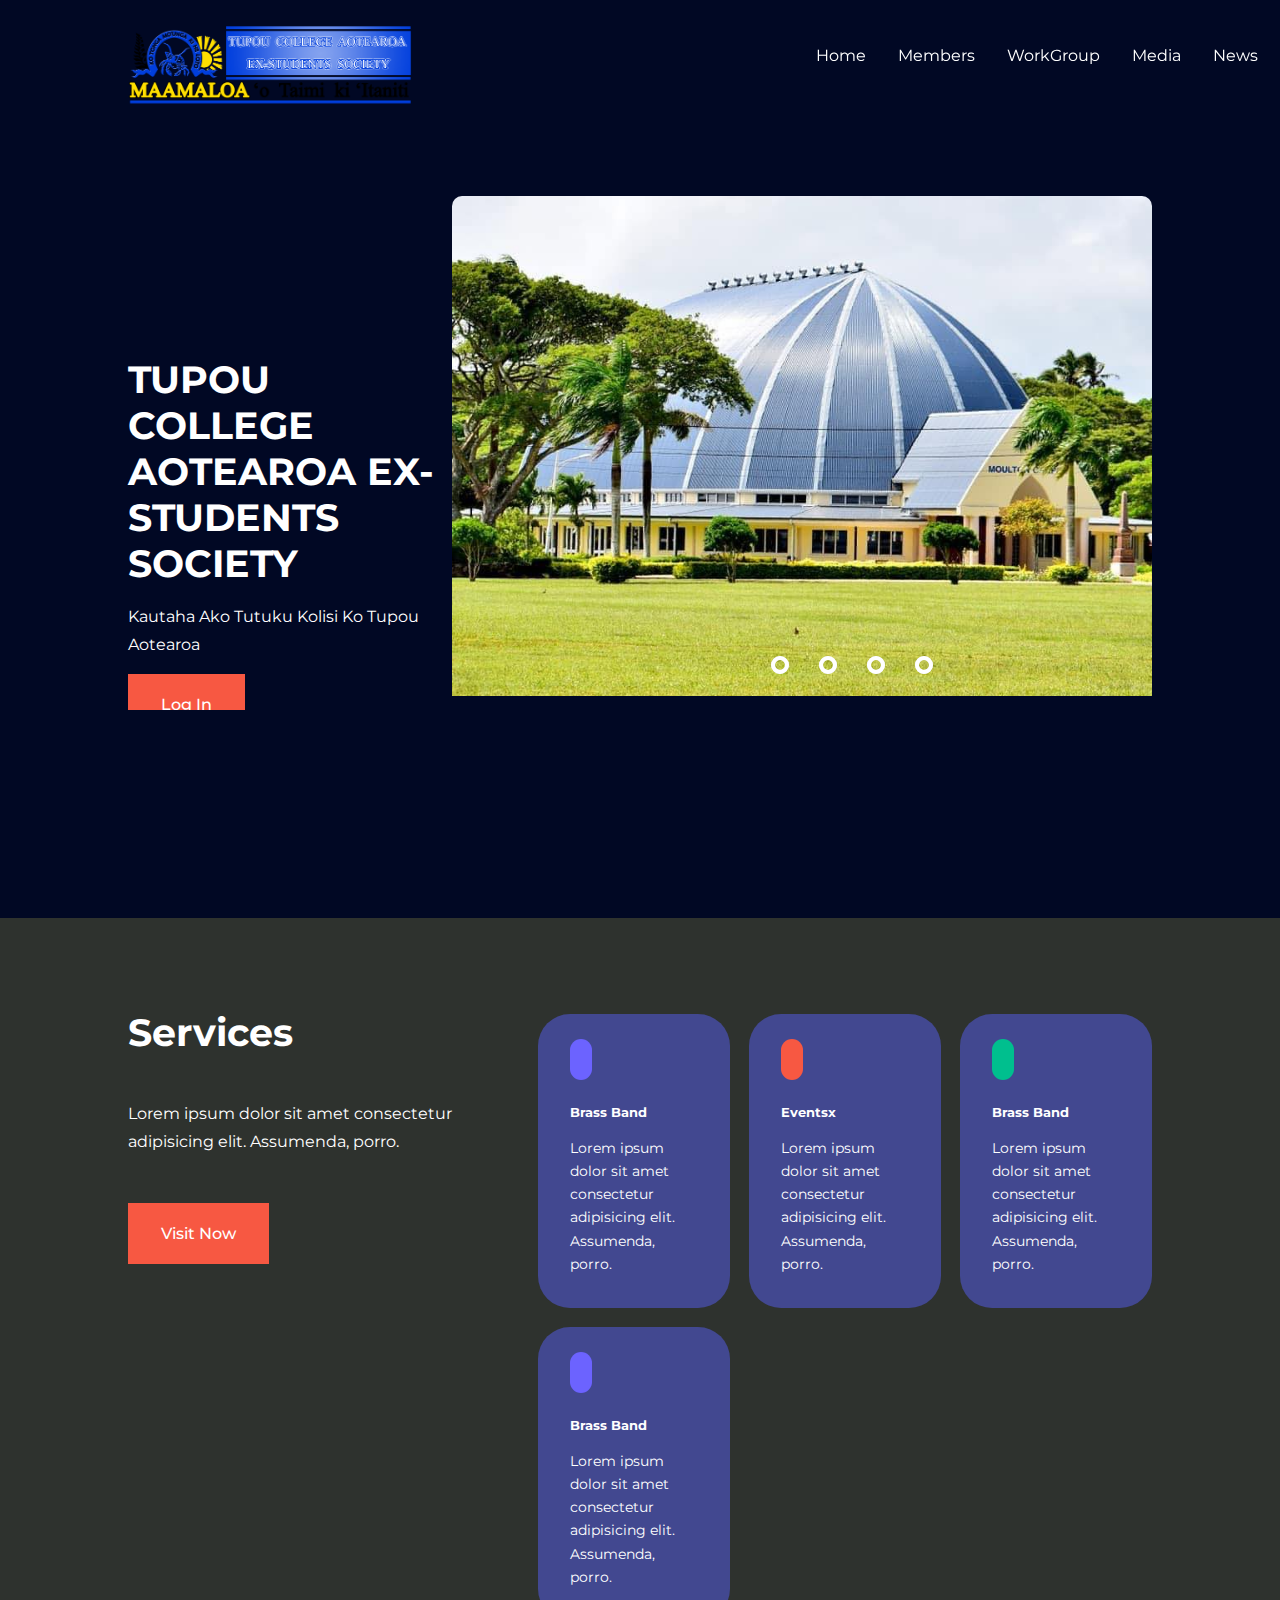
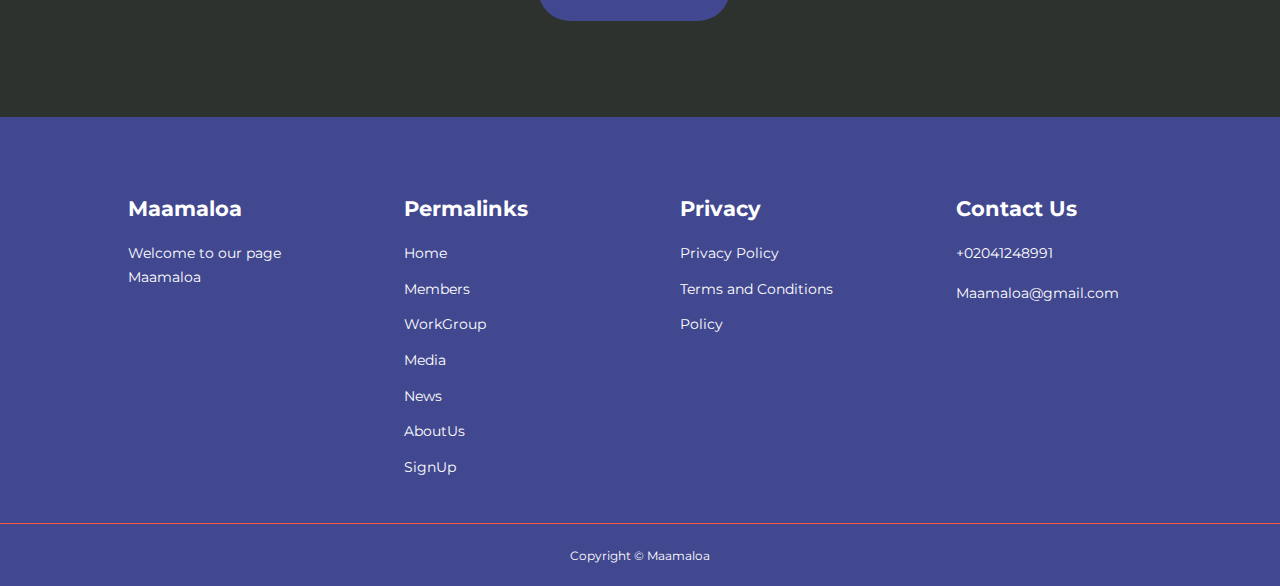
==== dev/index.html @ 2aff2a80 "New Pages addes" ====
<!DOCTYPE html>
<html lang="en">
<head>
    <meta charset="UTF-8">
    <meta http-equiv="X-UA-Compatible" content="IE=edge">
    <meta name="viewport" content="width=device-width, initial-scale=1.0">
    <title>Maamaloa</title>

    <link rel="stylesheet" href="./style.css">
    <link rel="stylesheet" href="https://unicons.iconscout.com/release/v2.1.6/css/unicons.css">

    <link rel="stylesheet" href="https://cdnjs.cloudflare.com/ajax/libs/font-awesome/6.1.1/css/all.min.css" integrity="sha512-KfkfwYDsLkIlwQp6LFnl8zNdLGxu9YAA1QvwINks4PhcElQSvqcyVLLD9aMhXd13uQjoXtEKNosOWaZqXgel0g==" crossorigin="anonymous" referrerpolicy="no-referrer" />
    <link rel="preconnect" href="https://fonts.googleapis.com">
<link rel="preconnect" href="https://fonts.gstatic.com" crossorigin>
<link href="https://fonts.googleapis.com/css2?family=Montserrat:wght@300;400;500;600;700;800;900&display=swap" rel="stylesheet">
</head>
<body>
    
<nav>   

    <div class="container nav__container">

       
        <a href="index.html"><img class="logo" src="images/society-logo 1.png" alt=""> </a>

        <ul class="nav__menu">

    <!-- <li><a href="index.html">Home</a></li>
    <li><a href="members.html">Members</a></li>
    <li><a href="workGroup.html">WorkGroup</a></li>
    <li><a href="media.html">Media</a></li>
    <li><a href="News.html">News</a></li>
    <li><a href="aboutUs.html">AboutUs</a></li>
    <li><a href="signUp.html">SignUp</a></li> -->

    <li><a href="/dev/index.html">Home</a></li>
    <li><a href="/dev/members.html">Members</a></li>
    <li><a href="/dev/workGroup.html">WorkGroup</a></li>
    <li><a href="media.html">Media</a></li>
    <li><a href="new.html">News</a></li>
    <li><a href="aboutUs.html">AboutUs</a></li>
    <li><a href="signUp.html">SignUp</a></li>

        </ul>

        <button id="open-menu-btn"><i class="fa-solid fa-bars"></i></button>
        
        <button id="close-menu-btn"><i class="fa-solid fa-xmark"></i></button>

    </div>


</nav>

<header>

    <div class="container header__container">
        <div class="header__left">
            <h1>TUPOU COLLEGE AOTEAROA EX-STUDENTS SOCIETY</h1>
            <p>
                Kautaha Ako Tutuku Kolisi Ko Tupou Aotearoa

            </p>
            <a href="login.html" class="btn btn-primary "> Log In </a>


            
        </div>
        
        <section class="slides">


 

            <div class="slider">

                <div class="slide">

                    <input type="radio" name="radio-btn"  id="radio1">
                    
                    <input type="radio" name="radio-btn"  id="radio2">
                    
                    <input type="radio" name="radio-btn"  id="radio3">
                        
                    <input type="radio" name="radio-btn"  id="radio4">
                   

                    <div class="st first">
                        <img src="./images/toloa-building.jpg" alt="">

                    </div>

                    <div class="st">

                        <img src="./images/toloa-band2.jpg" alt="">

                    </div>

                    

                    <div class="st">

                        
                        <img src="./images/brass Band.jpg" alt="">

                    

                    </div>

          

                    <div class="nav-auto">

                        <div class="a-b1"></div>

                        <div class="a-b2"></div>

                        <div class="a-b3"></div>

                        <div class="a-b4"></div>

                    </div>

                </div>


                <div class="nav-m">

<label for="radio1" class="m-btn"></label>

<label for="radio2" class="m-btn"></label>
<label for="radio3" class="m-btn"></label>
<label for="radio4" class="m-btn"></label>
                </div>

            </div>

        
     


</section>
    </div>
    

    
</div>


</header>


<section class="categories">
    <div class="container categories__container">
        <div class="categories__left">
            <h1>Services</h1>

            <p>Lorem ipsum dolor sit amet consectetur adipisicing elit. Assumenda, porro.
            </p>

            <a href="login.html" class="btn btn-primary "> Visit Now </a>

        </div>

        <div class="categories__right">

            <article class="category">

                <span class="category__icon"><i class="fa-solid fa-bars"></i></span>

                    <h5>Brass Band</h5>
                    <p>Lorem ipsum dolor sit amet consectetur adipisicing elit. Assumenda, porro.

                    </p>

            
                
            </article>
            <article class="category">

                <span class="category__icon"><i class="fa-solid fa-bars"></i></span>

                    <h5>Eventsx</h5>
                    <p>Lorem ipsum dolor sit amet consectetur adipisicing elit. Assumenda, porro.


                    </p>

            
                
            </article>
            <article class="category">

                <span class="category__icon"><i class="fa-solid fa-bars"></i></span>

                    <h5>Brass Band</h5>
                    <p>Lorem ipsum dolor sit amet consectetur adipisicing elit. Assumenda, porro.


                    </p>

            
                
            </article>
            <article class="category">

                <span class="category__icon"> <i class="fa-solid fa-bars"></i></span>
             

                    <h5>Brass Band</h5>
                    <p>Lorem ipsum dolor sit amet consectetur adipisicing elit. Assumenda, porro.


                    </p>

            
                
            </article>

        </div>
    </div>
</section>
</header>



<footer class="footer">
    
<div class="container footer__container">

    <div class="footer__1">
        <a href="/dev/index.html" class="footer__logo"><h4>Maamaloa</h4></a>
        <p>Welcome to our page Maamaloa</p>
    </div>
<div class="footer__2">
    <h4>Permalinks</h4>
    <ul class="permalinks">

        <li><a href="/dev/index.html">Home</a></li>
        <li><a href="/dev/members.html">Members</a></li>
        <li><a href="/dev/workGroup.html">WorkGroup</a></li>
        <li><a href="media.html">Media</a></li>
        <li><a href="new.html">News</a></li>
        <li><a href="aboutUs.html">AboutUs</a></li>
        <li><a href="signUp.html">SignUp</a></li>

    </ul>
</div>

<div class="footer__3">
    <h4>Privacy</h4>
    <ul class="privacy">

        <li><a href="#">Privacy Policy</a></li>
        <li><a href="#">Terms and Conditions</a></li>
        <li><a href="#"></a>Policy</li>


    </ul>
</div>

<div class="footer__4">
    <h4>Contact Us</h4>
   <div>
<p>+02041248991</p>
<p>Maamaloa@gmail.com</p>

   </div>
   <ul class="footer__socials">

    <li><a href="#"><i class="fa-brands fa-facebook"></i></a></li>
    <li><a href="#"><i class="fa-brands fa-twitter"></i></a></li>
    <li><a href="#"></a><i class="fa-brands fa-youtube"></i></li>


</ul>

</div>



</div>
<div class="footer__copyright">
    <small>Copyright &copy; Maamaloa</small>
</div>
</footer>

    <script src="./main.js"></script>
    <script src="./slider.js"></script>

</body>
</html>
---- dev/style.css ----
*{
    margin: 0;
    padding: 0;
    border: 0;
    outline: 0;
    text-decoration: none;
    box-sizing: border-box;

    list-style-type: none;

}

html{
    scroll-behavior: smooth;
}

:root{

    --color-primary:#6c63ff;
    --color-success: #00bf8e;
    --color-danger: #f75842;
    --color-warning: #f7c94b;
    --color-white: #fff;
    --color-light: rgba(255, 255, 255, 0.7);
    --color-black: #000;
    --color-bg:#010824;
    --color-bg1: #2e322e;
    --color-bg2: #424890;


    --container-width-lg: 80%;
    --container-width-md: 90%;
    --container-width-sm: 94%;

    --transition: all 400ms ease;


}

body{

    font-family: 'Montserrat', sans-serif;
    line-height: 1.7;
    color: var(--color-white);
    background: var(--color-bg);

}

.container{

    width: var(--container-width-lg);
    margin: 0 auto;

}

section{
    padding: 6rem 0;

}

section h2{

    text-align: center;
    margin-bottom: 4rem;
}

h1,
h2,
h3,
h4,
h5{

    line-height: 1.2;
}

h1{
    font-size: 2.4rem;

}

h2{

    font-size: 1.8rem;
}

h3{
    font-size: 1.6rem;
}

h4{
    font-size: 1.3rem;

}

a{
    color: var(--color-white);

}
img{

    width: 100%;
    display: block;
    object-fit: cover;
}

.btn{

    display: inline-block;
    background: var(--color-black);
    color: var(--color-black);
    padding: 1rem 2rem;

    border: 1px solid transparent;
    font-weight: 500;
}

.btn:hover{

    background: transparent;
    color: var(--color-white);
    border-color: var(--color-white);
   

}

.btn-primary{
    background: var(--color-danger);
    color: var(--color-white);
}

/* -------------- NavBar styling Starts-----------------*/

nav{

    background: transparent;
    width: 100vw;
    height: 7rem;
    position: fixed;
    top: 0;
    z-index: 11;
    



}

.window-scroll{

    background: var(--color-primary);
    box-shadow: 0 1rem 2rem rgba(0, 0, 0, 0.2) ;
}

.nav__container{

    height: 100%;
    display: flex;
    justify-content: space-between;
    align-items: center;
    
    

}



nav button{

    display: none;
    

}

.nav__menu{

    display: flex;
    align-items: center;
    gap: 2rem;
    
    margin-left: 25rem;
    

}

.nav__menu a {

    font-size: 1.9 rem;
    transition: var(--transition);
    
}

.nav__menu a:hover{
    color: var(--color-danger);
}

.logo{
    margin-top: 1rem;
    height: auto;

    width: 18rem;
}

/* --------------Header Section-------------------*/

header{
    position: relative;
    top: 5rem;
    overflow: hidden;
    height: 70vh;
    margin-bottom: 18rem;
}

.header__container{

    display: grid;
    grid-template-columns: 1fr 1fr;
    align-items: center;
    height: 100%;
    margin-top: 1rem;

}
.header__container a,p{

    margin-top: 1rem;
}

.build{

    margin-left: 10rem;

    width: 40vw;
    height: 50vh;
}
/*Categories starts here*/

.categories{

background: var(--color-bg1);
/* height: 29rem ; */
}

.categories h1{

    line-height: 1;
    margin-bottom: 3rem;
}

.categories__container{

    display: grid;
    grid-template-columns: 40% 60%;
   
}
.categories__left p{

    margin: 1rem 0 3rem ;

}

.categories__left{
    margin-right: 4rem;
}

.categories__right{

    display: grid;
    grid-template-columns: repeat(3, 1fr);
    gap: 1.2rem;
}

.category{

    background: var(--color-bg2);
    padding: 2rem;
    border-radius: 2rem;
    transition: var(--transition);
}

.category:hover{

    box-shadow: 0 3rem 3rem rgba(0, 0, 0, 0.812) ;
    z-index: 1;
}

.category:nth-child(2) .category__icon{
    background:var(--color-danger);
}

.category:nth-child(3) .category__icon{
    background:var(--color-success);
}

.category:nth-child(2) .category__icon{
    background:var(--color-danger);
}

.category__icon{

    background: var(--color-primary);
    padding: 0.7rem;
    border-radius: 0.9rem;
}

.category h5{

    margin: 2rem 0 1rem;

}

.category p{

    font-size: 0.85rem;
}



footer{

    background: var(--color-bg2);
    padding-top: 5rem;
    font-size: 0.9rem;

}

.footer__container{

    display: grid;
    grid-template-columns: repeat(4, 1fr);
    gap: 5rem;
}

.footer__container > div h4 {

    margin-bottom: 1.2rem;
}

.footer__1 p{

    margin: 0 0 2rem;;

}

footer ul li{

    margin-bottom:0.7rem;
}

footer ul li a:hover{

    text-decoration: underline;
}


.footer__socials{

    display: flex;
    gap: 1em;
    font-size: 1.2rem;
    margin-top: 2rem;
}

.footer__copyright{

    text-align: center;
    margin-top: 2rem;
    padding: 1.2rem 0; 
    border-top: 1px solid var(--color-danger);
}



/* Slider Starts here */





.slides{

    margin: 0;
    padding: 0;

    height: 100vh;
    display: flex;
    justify-content: center;
    align-items: center;
}

.slider{

    width: 700px;
    height: 700px;
    border-radius: 10px ;
    overflow: hidden;
}

.slide{


    width: 500%;
    height: 500px;
    display: flex;


}

.slide input{

    display: none;

}
.st{

    width: 20%;
    transition: 2s;
}

.st img{

    width: 800px;
    height: 500px;
}

.nav-m{

position: absolute;
width: 800px;
margin-top: -40px;
justify-content: center;

display: flex;
}

.m-btn{

    border: 4px solid rgb(255, 255, 255) ;
    padding:  5px;
    border-radius: 10px;
    cursor: pointer;
    transition: 1s;

}

.m-btn:not(:last-child){

    margin-right: 30px;
}

.m-btn:hover{

    background-color: #a80000;
}

#radio1:checked ~.first{

    margin-left: 0;
}

#radio2:checked ~.first{

    margin-left: -20%;
}

#radio3:checked ~.first{

    margin-left: -40%;
}


#radio4:checked ~.first{

    margin-left: -40%;
}


.nav-auto{

    position: absolute;
    width: 800px;
    margin-top: 460px;

    display: flex;
    justify-content: center;

}

.nav-auto div{

    border: 4px solid rgb(223, 223, 223);
    padding: 5px;
    border-radius: 10px;
    transition: 1s;
}

.nav-auto div:not(:last-child){

    margin-right: 30px;
    justify-content: center;
}

#radio:checked ~ .nav-auto .a-b1{

    background-color: #000;
}


#radio:checked ~ .nav-auto .a-b2{

    background-color: #000;
}


#radio:checked ~ .nav-auto .a-b3{

    background-color: #000;
}

#radio:checked ~ .nav-auto .a-b4{

    background-color: #000;
}


/* ==================Media Queries for Tablets======================== */


@media screen and (max-width: 1024px) {


    .container{

        width: var(--container-width-md);
    }

    h1{

        font-size: 2.0rem;
    }

    h2{

        font-size: 1.5rem;
    }
    
    h3{
        font-size: 1.2rem;
    }
    
    h4{
        font-size: 1.0rem;
    
    }


    nav button {

        display:inline-block;
        background: transparent;
        font-size: 1.8rem;
        color: var(--color-white);
        cursor: pointer;


    
    
}

nav button#close-menu-btn{

    display: none;
}

.nav__menu{

    position: fixed;
    top: 5rem;
    right: 5%;
    height: fit-content;
    flex-direction: column;
    width: 18rem;
    gap: 0;
    display: none;
}

.nav__menu li{

    width: 100%;
    height: 5.8rem;
}

.nav__menu li a{

    background: var(--color-bg2);
    box-shadow: -4rem 6rem 10rem rgba(0, 0, 0, 0.6);
    width: 100%;
    height: 100%;
    display: grid;
    place-items: center;
}

.nav__menu li a:hover{

    background: var(--color-bg2);
    color:var(--color-danger);
}

.slider{

    height: 40vh;
    width: 40vw;
}

img{


    display:grid;
    object-fit:fill;
    height: 200px;

   
}


#radio:checked ~ .nav-auto .a-b1{

    display: none;
}


#radio:checked ~ .nav-auto .a-b2{
    display: none;
}


#radio:checked ~ .nav-auto .a-b3{

    display: none;
}

#radio:checked ~ .nav-auto .a-b4{

    display: none;
}

}
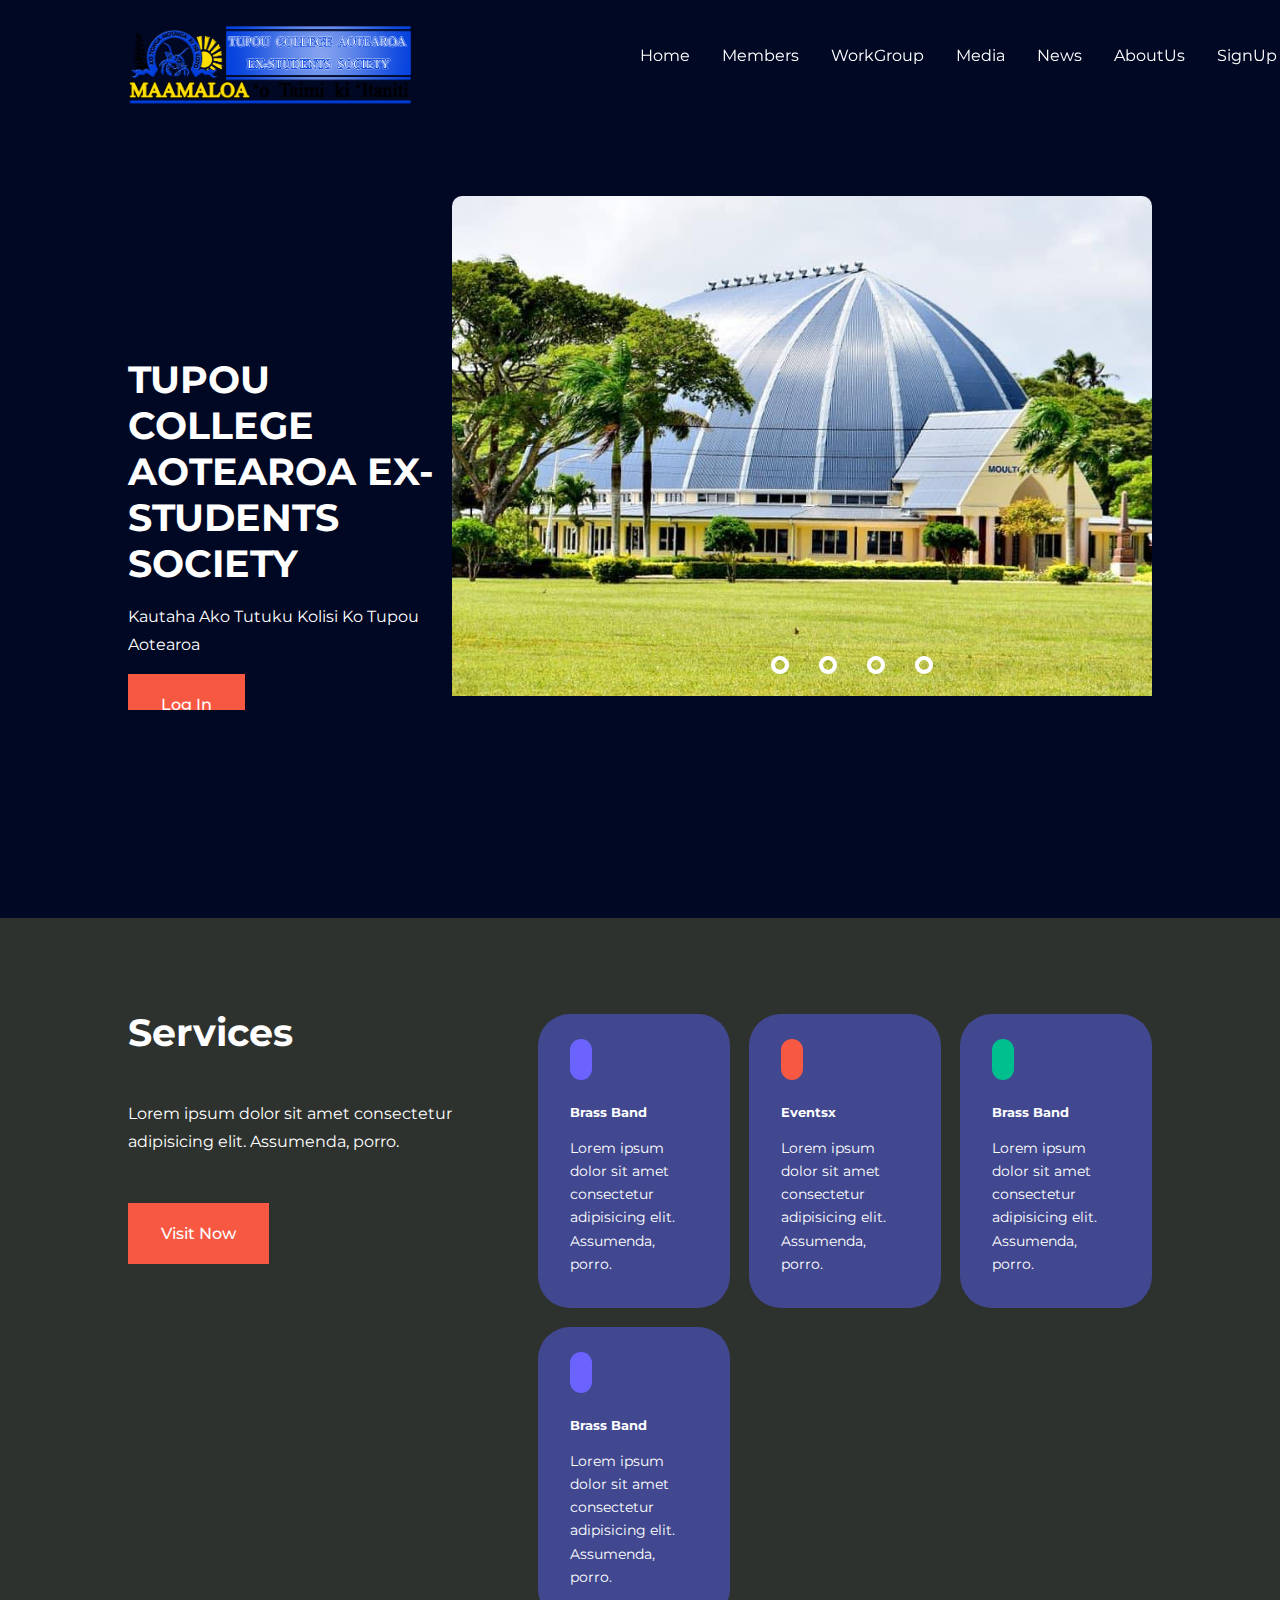
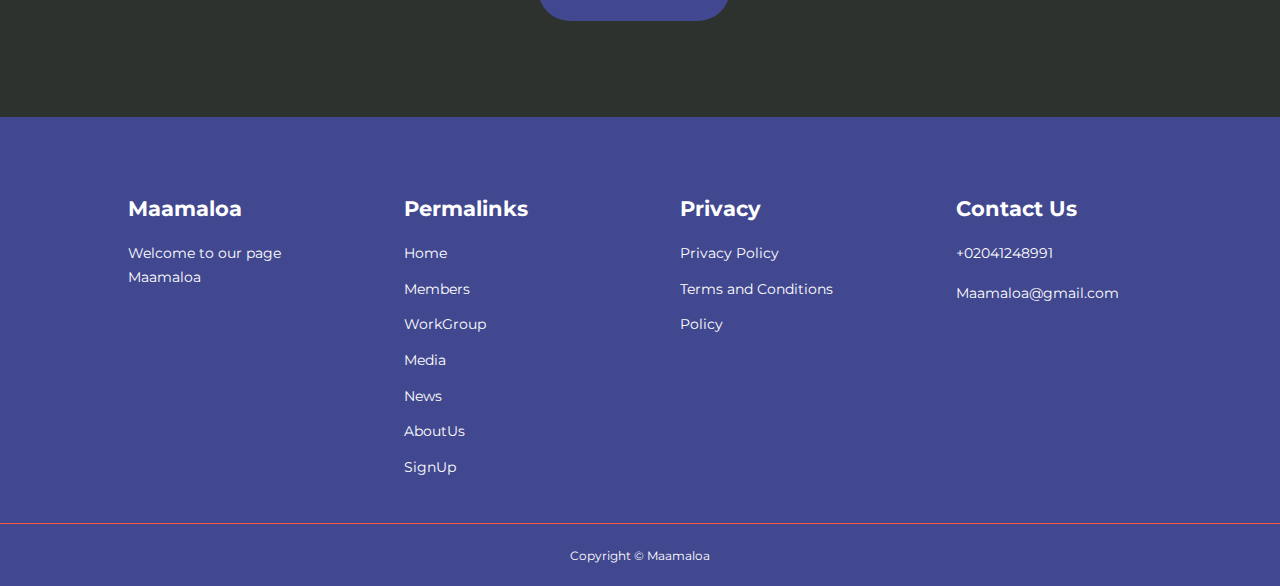
==== commit 7975ca46: "changes" ====
--- a/dev/index.html
+++ b/dev/index.html
@@ -33,9 +33,9 @@
     <li><a href="aboutUs.html">AboutUs</a></li>
     <li><a href="signUp.html">SignUp</a></li> -->
 
-    <li><a href="/dev/index.html">Home</a></li>
-    <li><a href="/dev/members.html">Members</a></li>
-    <li><a href="/dev/workGroup.html">WorkGroup</a></li>
+    <li><a href="index.html">Home</a></li>
+    <li><a href="members.html">Members</a></li>
+    <li><a href="workGroup.html">WorkGroup</a></li>
     <li><a href="media.html">Media</a></li>
     <li><a href="new.html">News</a></li>
     <li><a href="aboutUs.html">AboutUs</a></li>
--- a/dev/style.css
+++ b/dev/style.css
@@ -176,7 +176,7 @@
     align-items: center;
     gap: 2rem;
     
-    margin-left: 25rem;
+    margin-left: 14rem;
     
 
 }
